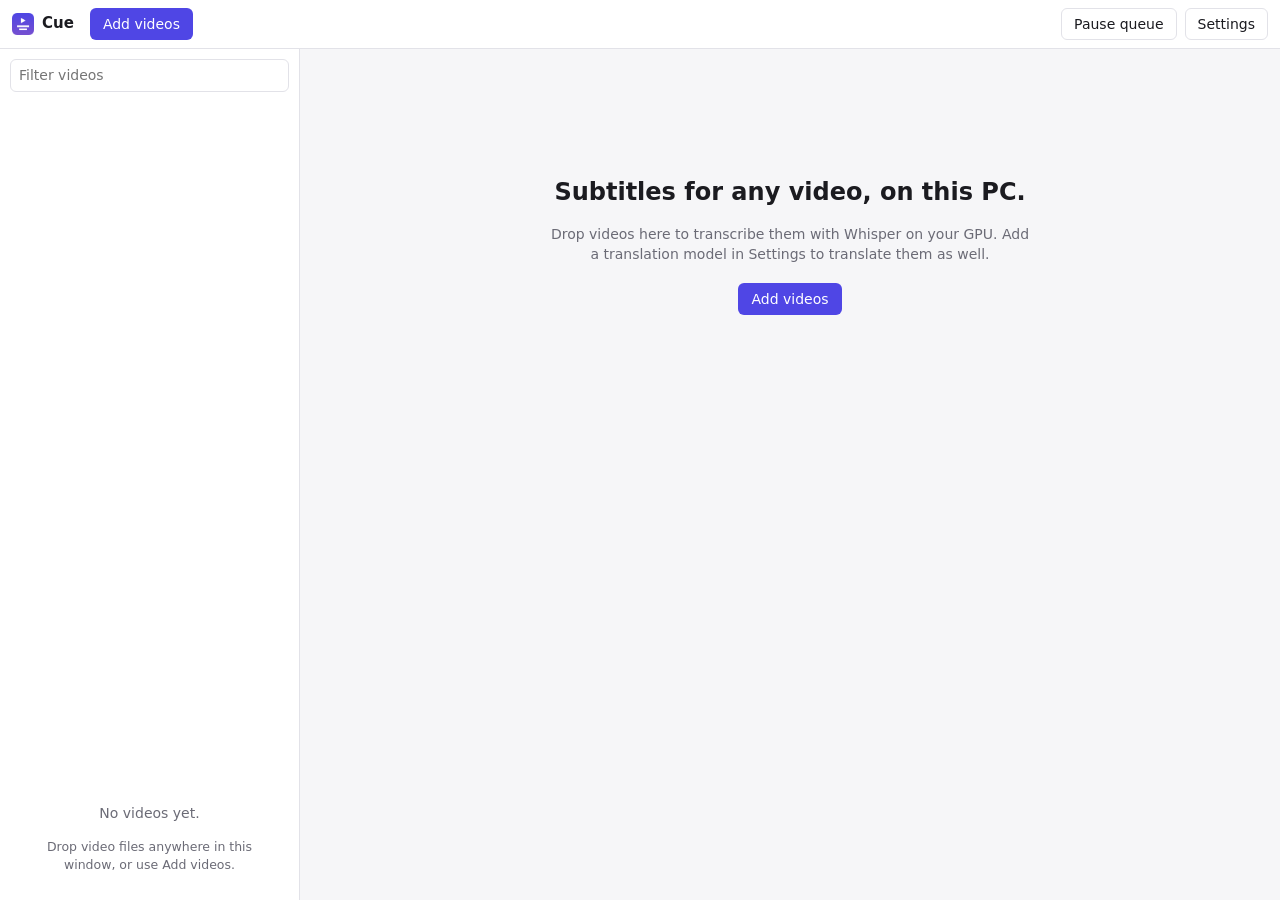
==== windows/crates/cue-app/ui/index.html @ 478ebe01 "Windows phase 3: desktop app (queue, editor, preview, export) Adds the Tauri desktop app over a new " ====
<!doctype html>
<html lang="en">
<head>
  <meta charset="utf-8">
  <meta name="viewport" content="width=device-width, initial-scale=1">
  <title>Cue</title>
  <link rel="stylesheet" href="style.css">
</head>
<body>
  <header class="topbar">
    <div class="brand"><img src="icon.png" alt=""><span>Cue</span></div>
    <button id="add" class="primary">Add videos</button>
    <span class="spacer"></span>
    <span id="queue-status" class="queue-status"></span>
    <button id="pause" class="ghost" title="Pause or resume the queue">Pause queue</button>
    <button id="open-settings" class="ghost">Settings</button>
  </header>

  <div class="layout">
    <aside class="sidebar">
      <input id="filter" type="search" placeholder="Filter videos" aria-label="Filter videos">
      <ul id="jobs" class="jobs" aria-label="Videos"></ul>
      <div id="jobs-empty" class="jobs-empty">
        <p>No videos yet.</p>
        <p class="hint">Drop video files anywhere in this window, or use Add videos.</p>
      </div>
    </aside>

    <main id="detail" class="detail">
      <section id="welcome" class="welcome">
        <h1>Subtitles for any video, on this PC.</h1>
        <p>Drop videos here to transcribe them with Whisper on your GPU. Add a translation model in Settings to translate them as well.</p>
        <button id="welcome-add" class="primary">Add videos</button>
      </section>

      <section id="job" class="job" hidden>
        <div class="job-head">
          <div class="job-title">
            <h1 id="job-title"></h1>
            <button id="job-path" class="link" title="Show in Explorer"></button>
          </div>
          <div id="job-actions" class="actions"></div>
        </div>

        <div class="status-line">
          <span id="job-status" class="chip"></span>
          <span id="job-detail" class="muted"></span>
          <div class="bar"><div id="job-bar"></div></div>
        </div>

        <div class="overrides">
          <label>Spoken language
            <select id="ov-source"></select>
          </label>
          <label>Translate to
            <input id="ov-target" list="target-languages" placeholder="Default">
          </label>
          <label>Translation model
            <input id="ov-model" list="translation-models" placeholder="Default">
          </label>
        </div>

        <div class="workspace">
          <div class="player">
            <div class="stage">
              <video id="video" controls preload="metadata"></video>
              <div id="caption" class="caption" aria-live="off"></div>
            </div>
            <div id="video-note" class="video-note" hidden>Preview isn't available for this file type. The transcript and exports still work.</div>
            <div class="player-tools">
              <label>Captions
                <select id="caption-mode">
                  <option value="both">Original and translation</option>
                  <option value="original">Original</option>
                  <option value="translation">Translation</option>
                  <option value="off">Off</option>
                </select>
              </label>
              <label class="check"><input id="follow" type="checkbox" checked> Follow playback</label>
            </div>
          </div>

          <div class="transcript">
            <div class="transcript-head">
              <input id="search" type="search" placeholder="Search subtitles" aria-label="Search subtitles">
              <span id="counts" class="muted"></span>
            </div>
            <div id="cues" class="cues" role="table" aria-label="Subtitles"></div>
            <div id="cues-empty" class="cues-empty" hidden></div>
          </div>
        </div>

        <details class="log">
          <summary>Log</summary>
          <pre id="job-log"></pre>
        </details>
      </section>
    </main>
  </div>

  <div id="drop" class="drop" hidden><div>Drop to add</div></div>
  <div id="toasts" class="toasts" aria-live="polite"></div>

  <datalist id="target-languages"></datalist>
  <datalist id="translation-models"></datalist>

  <dialog id="settings" class="sheet">
    <form method="dialog">
      <h2>Settings</h2>
      <div class="sheet-body">
        <fieldset>
          <legend>Transcription</legend>
          <label>Whisper model <select id="s-model"></select></label>
          <label>Spoken language <select id="s-source"></select></label>
          <label class="check"><input id="s-gpu" type="checkbox"> Use the GPU</label>
          <label>Beam size <input id="s-beam" type="number" min="1" max="16"></label>
        </fieldset>
        <fieldset>
          <legend>Translation</legend>
          <label>Model <input id="s-tmodel" list="translation-models"></label>
          <p class="hint">The name picks the provider: claude-… is Anthropic, gemini-… is Google, openrouter/, groq/, cerebras/ and local/ route by prefix, anything else is OpenAI.</p>
          <label>Translate to <input id="s-target" list="target-languages"></label>
          <label>Source language <input id="s-tsource" placeholder="auto"></label>
          <label>Request size
            <select id="s-chunk"><option value="safer">Safer</option><option value="balanced">Balanced</option><option value="faster">Faster</option></select>
          </label>
          <label>Parallel requests <input id="s-parallel" type="number" min="1" max="4"></label>
          <label>Local server <input id="s-endpoint" placeholder="http://localhost:1234/v1"></label>
          <label class="check"><input id="s-auto-translate" type="checkbox"> Translate automatically after transcription</label>
        </fieldset>
        <fieldset>
          <legend>Workflow</legend>
          <label class="check"><input id="s-auto-start" type="checkbox"> Start added videos right away</label>
          <label class="check"><input id="s-sidecars" type="checkbox"> Save .srt files next to each video when done</label>
          <label class="check"><input id="s-bilingual" type="checkbox"> Also save a bilingual .srt</label>
        </fieldset>
        <fieldset>
          <legend>API keys</legend>
          <p class="hint">Keys are stored in Windows Credential Manager, never in files.</p>
          <div id="keys" class="keys"></div>
        </fieldset>
        <fieldset>
          <legend>About this PC</legend>
          <dl id="diag" class="diag"></dl>
        </fieldset>
      </div>
      <div class="sheet-foot">
        <button value="cancel" class="ghost">Cancel</button>
        <button id="settings-save" value="save" class="primary">Save</button>
      </div>
    </form>
  </dialog>

  <dialog id="export" class="sheet small">
    <form method="dialog">
      <h2>Export subtitles</h2>
      <div class="sheet-body">
        <fieldset>
          <legend>Files</legend>
          <label class="check"><input type="checkbox" name="doc" value="original" checked> Original transcript</label>
          <label class="check"><input type="checkbox" name="doc" value="translated"> Translation</label>
          <label class="check"><input type="checkbox" name="doc" value="bilingual"> Bilingual (original over translation)</label>
        </fieldset>
        <fieldset>
          <legend>Formats</legend>
          <div class="formats">
            <label class="check"><input type="checkbox" name="fmt" value="srt" checked> SRT</label>
            <label class="check"><input type="checkbox" name="fmt" value="vtt"> WebVTT</label>
            <label class="check"><input type="checkbox" name="fmt" value="txt"> Text</label>
            <label class="check"><input type="checkbox" name="fmt" value="md"> Markdown</label>
            <label class="check"><input type="checkbox" name="fmt" value="json"> JSON</label>
          </div>
        </fieldset>
        <fieldset>
          <legend>Folder</legend>
          <div class="folder-row"><span id="export-folder" class="muted">Next to the video</span><button id="export-choose" type="button" class="ghost">Choose…</button></div>
        </fieldset>
        <ul id="export-result" class="export-result"></ul>
      </div>
      <div class="sheet-foot">
        <button value="cancel" class="ghost">Close</button>
        <button id="export-go" type="button" class="primary">Export</button>
      </div>
    </form>
  </dialog>

  <script src="app.js"></script>
</body>
</html>
---- windows/crates/cue-app/ui/style.css ----
:root {
  color-scheme: light dark;
  --bg: #f6f6f8;
  --panel: #ffffff;
  --panel-2: #f0f0f4;
  --line: #e2e2e8;
  --text: #1b1b20;
  --muted: #6b6b76;
  --accent: #4f46e5;
  --accent-text: #ffffff;
  --accent-soft: #eceafd;
  --good: #15803d;
  --warn: #b45309;
  --bad: #b91c1c;
  --cue-active: #fff7d6;
  --radius: 8px;
  --font: "Segoe UI Variable Text", "Segoe UI", system-ui, sans-serif;
  --mono: "Cascadia Mono", Consolas, ui-monospace, monospace;
}

@media (prefers-color-scheme: dark) {
  :root {
    --bg: #18181c;
    --panel: #202026;
    --panel-2: #2a2a31;
    --line: #34343c;
    --text: #ececf1;
    --muted: #9a9aa6;
    --accent: #8b85ff;
    --accent-text: #111114;
    --accent-soft: #2c2a4a;
    --good: #4ade80;
    --warn: #fbbf24;
    --bad: #f87171;
    --cue-active: #3a3520;
  }
}

* { box-sizing: border-box; }
html, body { height: 100%; margin: 0; }
body {
  background: var(--bg);
  color: var(--text);
  font: 14px/1.45 var(--font);
  display: flex;
  flex-direction: column;
  overflow: hidden;
}
h1, h2 { margin: 0; font-weight: 600; }
button, input, select, textarea { font: inherit; color: inherit; }
[hidden] { display: none !important; }

button {
  border: 1px solid var(--line);
  background: var(--panel);
  border-radius: 6px;
  padding: 5px 12px;
  cursor: pointer;
  white-space: nowrap;
}
button:hover { background: var(--panel-2); }
button:disabled { opacity: .5; cursor: default; }
button.primary { background: var(--accent); color: var(--accent-text); border-color: transparent; }
button.primary:hover { filter: brightness(1.08); }
button.ghost { background: transparent; }
button.danger { color: var(--bad); }
button.link { border: 0; background: none; padding: 0; color: var(--muted); text-align: left; overflow: hidden; text-overflow: ellipsis; max-width: 100%; }
button.link:hover { color: var(--accent); text-decoration: underline; }
button:focus-visible, input:focus-visible, select:focus-visible, textarea:focus-visible { outline: 2px solid var(--accent); outline-offset: 1px; }

input, select {
  background: var(--panel);
  border: 1px solid var(--line);
  border-radius: 6px;
  padding: 5px 8px;
  min-width: 0;
}
.muted { color: var(--muted); }
.hint { color: var(--muted); font-size: 12.5px; margin: 2px 0 6px; }
.spacer { flex: 1; }

/* Top bar */
.topbar {
  display: flex;
  align-items: center;
  gap: 8px;
  padding: 8px 12px;
  background: var(--panel);
  border-bottom: 1px solid var(--line);
}
.brand { display: flex; align-items: center; gap: 8px; font-weight: 600; font-size: 15px; margin-right: 8px; }
.brand img { width: 22px; height: 22px; }
.queue-status { color: var(--muted); font-size: 13px; margin-right: 4px; }

/* Layout */
.layout { flex: 1; display: grid; grid-template-columns: 300px 1fr; min-height: 0; }
.sidebar {
  border-right: 1px solid var(--line);
  background: var(--panel);
  display: flex;
  flex-direction: column;
  min-height: 0;
}
.sidebar > input { margin: 10px; }
.jobs { list-style: none; margin: 0; padding: 0 6px 10px; overflow: auto; flex: 1; }
.jobs li {
  padding: 8px 10px;
  border-radius: var(--radius);
  cursor: pointer;
  display: grid;
  gap: 3px;
}
.jobs li:hover { background: var(--panel-2); }
.jobs li.selected { background: var(--accent-soft); }
.jobs .name { font-weight: 500; overflow: hidden; text-overflow: ellipsis; white-space: nowrap; }
.jobs .meta { display: flex; gap: 6px; align-items: center; font-size: 12px; color: var(--muted); min-width: 0; }
.jobs .meta span:last-child { overflow: hidden; text-overflow: ellipsis; white-space: nowrap; }
.jobs-empty { padding: 20px; text-align: center; color: var(--muted); }

.chip {
  display: inline-block;
  font-size: 11.5px;
  font-weight: 600;
  padding: 1px 7px;
  border-radius: 999px;
  background: var(--panel-2);
  color: var(--muted);
  white-space: nowrap;
}
.chip.running { background: var(--accent-soft); color: var(--accent); }
.chip.done { color: var(--good); }
.chip.failed { color: var(--bad); }
.chip.queued { color: var(--warn); }

.bar { height: 3px; background: var(--panel-2); border-radius: 2px; overflow: hidden; }
.bar > div { height: 100%; width: 0; background: var(--accent); transition: width .2s; }
.bar.indeterminate > div { width: 30%; animation: slide 1.2s infinite ease-in-out; }
@keyframes slide { from { margin-left: -30%; } to { margin-left: 100%; } }

/* Detail */
.detail { min-width: 0; min-height: 0; overflow: auto; }
.welcome { max-width: 520px; margin: 14vh auto 0; text-align: center; padding: 0 20px; }
.welcome h1 { font-size: 24px; margin-bottom: 8px; }
.welcome p { color: var(--muted); margin-bottom: 18px; }

.job { display: flex; flex-direction: column; gap: 12px; padding: 16px 20px 20px; min-height: 100%; }
.job-head { display: flex; gap: 16px; align-items: flex-start; justify-content: space-between; flex-wrap: wrap; }
.job-title { min-width: 0; flex: 1 1 260px; display: grid; }
.job-title h1 { font-size: 20px; overflow: hidden; text-overflow: ellipsis; white-space: nowrap; }
.actions { display: flex; gap: 6px; flex-wrap: wrap; }
.status-line { display: grid; grid-template-columns: auto 1fr; gap: 6px 10px; align-items: center; }
.status-line .bar { grid-column: 1 / -1; }

.overrides { display: flex; gap: 12px; flex-wrap: wrap; }
.overrides label { display: grid; gap: 3px; font-size: 12px; color: var(--muted); min-width: 170px; flex: 1 1 170px; max-width: 280px; }
.overrides input, .overrides select { color: var(--text); font-size: 13.5px; }

.workspace { display: grid; grid-template-columns: minmax(320px, 46%) 1fr; gap: 16px; flex: 1; min-height: 360px; }
@media (max-width: 1100px) { .workspace { grid-template-columns: 1fr; } }

.player { display: flex; flex-direction: column; gap: 8px; align-self: start; }
.stage { position: relative; line-height: 0; }
.stage video { width: 100%; max-height: 60vh; background: #000; border-radius: var(--radius); }
.caption {
  position: absolute;
  left: 6%;
  right: 6%;
  bottom: 16%;
  line-height: 1.35;
  text-align: center;
  pointer-events: none;
  display: flex;
  flex-direction: column;
  align-items: center;
  gap: 2px;
}
.caption span {
  background: rgba(0, 0, 0, .72);
  color: #fff;
  padding: 2px 8px;
  border-radius: 4px;
  font-size: clamp(13px, 1.6vw, 20px);
  white-space: pre-line;
}
.caption span.secondary { color: #ffe58a; font-size: clamp(12px, 1.4vw, 17px); }
.video-note { color: var(--muted); font-size: 13px; }
.player-tools { display: flex; gap: 14px; align-items: center; flex-wrap: wrap; font-size: 13px; }
.player-tools label { display: flex; gap: 6px; align-items: center; }

.transcript { display: flex; flex-direction: column; min-height: 0; border: 1px solid var(--line); border-radius: var(--radius); background: var(--panel); }
.transcript-head { display: flex; gap: 10px; align-items: center; padding: 8px; border-bottom: 1px solid var(--line); }
.transcript-head input { flex: 1; }
.cues { overflow: auto; flex: 1; max-height: 64vh; }
.cue {
  display: grid;
  grid-template-columns: 74px 1fr 1fr;
  gap: 8px;
  padding: 6px 8px;
  border-bottom: 1px solid var(--line);
  align-items: start;
}
.cues.single .cue { grid-template-columns: 74px 1fr; }
.cue.active { background: var(--cue-active); }
.cue.partial { opacity: .7; }
.cue .time { font: 12px/1.6 var(--mono); color: var(--muted); border: 0; background: none; padding: 2px 0; text-align: left; }
.cue .time:hover { color: var(--accent); }
.cue textarea {
  width: 100%;
  resize: none;
  border: 1px solid transparent;
  border-radius: 4px;
  background: transparent;
  padding: 2px 4px;
  overflow: hidden;
  field-sizing: content;
  min-height: 1.6em;
  line-height: 1.45;
}
.cue textarea:hover:not(:disabled) { border-color: var(--line); }
.cue textarea:focus { border-color: var(--accent); background: var(--panel); }
.cue textarea.missing { color: var(--muted); font-style: italic; }
.cues-empty { padding: 30px 16px; text-align: center; color: var(--muted); }

.log summary { cursor: pointer; color: var(--muted); }
.log pre { font: 12px/1.5 var(--mono); background: var(--panel); border: 1px solid var(--line); border-radius: var(--radius); padding: 10px; max-height: 220px; overflow: auto; white-space: pre-wrap; }

/* Drop overlay and toasts */
.drop {
  position: fixed;
  inset: 0;
  background: color-mix(in srgb, var(--accent) 18%, transparent);
  display: grid;
  place-items: center;
  pointer-events: none;
  z-index: 10;
}
.drop div { background: var(--panel); border: 2px dashed var(--accent); padding: 26px 40px; border-radius: 14px; font-size: 18px; font-weight: 600; }
.toasts { position: fixed; right: 16px; bottom: 16px; display: grid; gap: 8px; z-index: 20; max-width: min(440px, calc(100vw - 32px)); }
.toast { background: var(--panel); border: 1px solid var(--line); border-left: 4px solid var(--accent); border-radius: var(--radius); padding: 10px 12px; box-shadow: 0 6px 24px rgba(0,0,0,.18); }
.toast.error { border-left-color: var(--bad); }

/* Dialogs */
dialog.sheet {
  border: 1px solid var(--line);
  border-radius: 12px;
  padding: 0;
  width: min(640px, calc(100vw - 32px));
  max-height: calc(100vh - 48px);
  background: var(--panel);
  color: var(--text);
  box-shadow: 0 20px 60px rgba(0,0,0,.3);
}
dialog.sheet.small { width: min(460px, calc(100vw - 32px)); }
dialog::backdrop { background: rgba(0,0,0,.35); }
dialog form { display: flex; flex-direction: column; max-height: calc(100vh - 50px); }
dialog h2 { padding: 16px 20px 8px; font-size: 18px; }
.sheet-body { overflow: auto; padding: 0 20px 8px; }
.sheet-foot { display: flex; justify-content: flex-end; gap: 8px; padding: 12px 20px; border-top: 1px solid var(--line); }
fieldset { border: 0; padding: 0; margin: 10px 0 16px; display: grid; gap: 8px; }
legend { font-weight: 600; margin-bottom: 6px; padding: 0; }
fieldset > label:not(.check) { display: grid; grid-template-columns: 150px 1fr; align-items: center; gap: 10px; }
label.check { display: flex; gap: 8px; align-items: center; }
.formats { display: flex; gap: 14px; flex-wrap: wrap; }
.folder-row { display: flex; gap: 10px; align-items: center; justify-content: space-between; }
.folder-row span { overflow: hidden; text-overflow: ellipsis; white-space: nowrap; }
.keys { display: grid; gap: 6px; }
.key { display: grid; grid-template-columns: 110px 1fr auto auto; gap: 8px; align-items: center; }
.key .state { font-size: 12px; }
.key .state.saved { color: var(--good); }
.diag { display: grid; grid-template-columns: 120px 1fr; gap: 4px 10px; margin: 0; font-size: 13px; }
.diag dt { color: var(--muted); }
.diag dd { margin: 0; overflow-wrap: anywhere; }
.export-result { list-style: none; padding: 0; margin: 0; display: grid; gap: 4px; min-width: 0; }
.export-result button { display: block; width: 100%; }
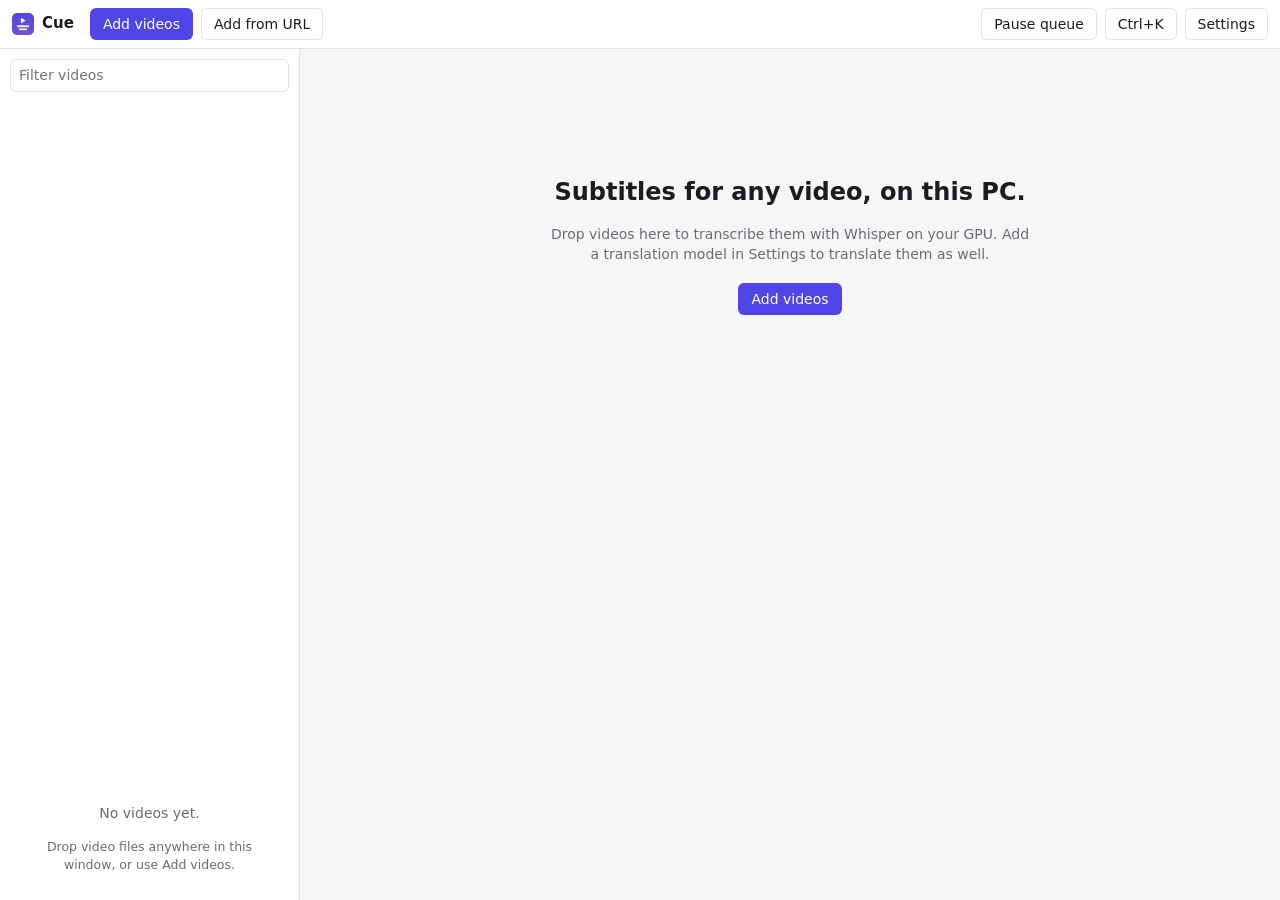
==== commit 7d0e6b23: "Windows phase 4: watch folders, URL downloads, burn-in, tray and palette - Watch folders: recursive " ====
--- a/windows/crates/cue-app/ui/index.html
+++ b/windows/crates/cue-app/ui/index.html
@@ -10,15 +10,18 @@
   <header class="topbar">
     <div class="brand"><img src="icon.png" alt=""><span>Cue</span></div>
     <button id="add" class="primary">Add videos</button>
+    <button id="add-url" class="ghost" title="Download a video from a web page with yt-dlp">Add from URL</button>
     <span class="spacer"></span>
     <span id="queue-status" class="queue-status"></span>
     <button id="pause" class="ghost" title="Pause or resume the queue">Pause queue</button>
+    <button id="open-palette" class="ghost" title="Commands (Ctrl+K)">Ctrl+K</button>
     <button id="open-settings" class="ghost">Settings</button>
   </header>
 
   <div class="layout">
     <aside class="sidebar">
       <input id="filter" type="search" placeholder="Filter videos" aria-label="Filter videos">
+      <ul id="downloads" class="downloads" aria-label="Downloads"></ul>
       <ul id="jobs" class="jobs" aria-label="Videos"></ul>
       <div id="jobs-empty" class="jobs-empty">
         <p>No videos yet.</p>
@@ -133,6 +136,20 @@
           <label class="check"><input id="s-auto-start" type="checkbox"> Start added videos right away</label>
           <label class="check"><input id="s-sidecars" type="checkbox"> Save .srt files next to each video when done</label>
           <label class="check"><input id="s-bilingual" type="checkbox"> Also save a bilingual .srt</label>
+          <label class="check"><input id="s-tray" type="checkbox"> Keep running in the notification area when the window is closed</label>
+          <label class="check"><input id="s-notify" type="checkbox"> Notify me when a video finishes while Cue is in the background</label>
+          <label class="check"><input id="s-awake" type="checkbox"> Keep the PC awake while jobs run</label>
+        </fieldset>
+        <fieldset>
+          <legend>Watch folders</legend>
+          <p class="hint">New videos in these folders (and their subfolders) are queued automatically once they finish copying, and their .srt files are saved next to them. Changes here apply right away.</p>
+          <ul id="watch-list" class="watch-list"></ul>
+          <button id="watch-add" type="button">Add a folder…</button>
+        </fieldset>
+        <fieldset>
+          <legend>Downloads</legend>
+          <div class="folder-row"><span>Save to <span id="s-download-folder" class="muted"></span></span><button id="s-download-choose" type="button" class="ghost">Choose…</button></div>
+          <div class="folder-row"><span id="ytdlp-state" class="muted"></span><button id="ytdlp-install" type="button" class="ghost">Install yt-dlp</button></div>
         </fieldset>
         <fieldset>
           <legend>API keys</legend>
@@ -184,6 +201,57 @@
     </form>
   </dialog>
 
+  <dialog id="url" class="sheet small">
+    <form method="dialog">
+      <h2>Add from URL</h2>
+      <div class="sheet-body">
+        <label>Page address <input id="url-input" type="text" placeholder="https://…" autocomplete="off" spellcheck="false"></label>
+        <p class="hint">yt-dlp downloads the video into your downloads folder, then it joins the list like any other file. Only download what you have the right to.</p>
+      </div>
+      <div class="sheet-foot">
+        <button value="cancel" class="ghost">Cancel</button>
+        <button id="url-go" type="button" class="primary">Download</button>
+      </div>
+    </form>
+  </dialog>
+
+  <dialog id="burn" class="sheet small">
+    <form method="dialog">
+      <h2>Burn in subtitles</h2>
+      <div class="sheet-body">
+        <p class="hint">Renders the subtitles into a new MP4. The original video is never changed.</p>
+        <fieldset>
+          <legend>Subtitles</legend>
+          <label class="check"><input type="radio" name="burn-doc" value="original" checked> Original transcript</label>
+          <label class="check"><input type="radio" name="burn-doc" value="translated"> Translation</label>
+          <label class="check"><input type="radio" name="burn-doc" value="bilingual"> Bilingual</label>
+        </fieldset>
+        <label>Text size
+          <select id="burn-size"><option value="small">Small</option><option value="medium" selected>Medium</option><option value="large">Large</option></select>
+        </label>
+        <fieldset>
+          <legend>Save as</legend>
+          <div class="folder-row"><span id="burn-output" class="muted"></span><button id="burn-choose" type="button" class="ghost">Choose…</button></div>
+        </fieldset>
+        <div id="burn-progress" class="status-line" hidden>
+          <span id="burn-detail" class="muted"></span>
+          <div class="bar"><div id="burn-bar"></div></div>
+        </div>
+        <p id="burn-error" class="error-text" hidden></p>
+      </div>
+      <div class="sheet-foot">
+        <button value="cancel" class="ghost">Close</button>
+        <button id="burn-cancel" type="button" class="ghost danger" hidden>Stop</button>
+        <button id="burn-go" type="button" class="primary">Burn in</button>
+      </div>
+    </form>
+  </dialog>
+
+  <dialog id="palette" class="palette" aria-label="Commands">
+    <input id="palette-input" type="text" placeholder="Type a command or a video name" autocomplete="off" spellcheck="false">
+    <ul id="palette-list" class="palette-list" role="listbox"></ul>
+  </dialog>
+
   <script src="app.js"></script>
 </body>
 </html>
--- a/windows/crates/cue-app/ui/style.css
+++ b/windows/crates/cue-app/ui/style.css
@@ -272,3 +272,62 @@
 .diag dd { margin: 0; overflow-wrap: anywhere; }
 .export-result { list-style: none; padding: 0; margin: 0; display: grid; gap: 4px; min-width: 0; }
 .export-result button { display: block; width: 100%; }
+
+/* Sidebar groups and downloads */
+.jobs li.group {
+  cursor: pointer;
+  display: flex;
+  gap: 6px;
+  align-items: center;
+  padding: 10px 6px 4px;
+  font-size: 12px;
+  font-weight: 600;
+  color: var(--muted);
+  border-radius: 0;
+}
+.jobs li.group:hover { background: none; color: var(--text); }
+.jobs li.group .caret { width: 10px; transition: transform .15s; }
+.jobs li.group.collapsed .caret { transform: rotate(-90deg); }
+.jobs li.group .count { font-weight: 400; margin-left: auto; }
+.jobs li.group span.label { overflow: hidden; text-overflow: ellipsis; white-space: nowrap; }
+.tag { font-size: 10.5px; padding: 0 5px; border-radius: 4px; border: 1px solid var(--line); color: var(--muted); }
+.downloads { list-style: none; margin: 0; padding: 0 6px; display: grid; gap: 4px; }
+.downloads:empty { display: none; }
+.downloads li { border: 1px solid var(--line); border-radius: var(--radius); padding: 6px 8px; display: grid; gap: 3px; font-size: 12.5px; }
+.downloads .row { display: flex; gap: 6px; align-items: center; min-width: 0; }
+.downloads .url { flex: 1; overflow: hidden; text-overflow: ellipsis; white-space: nowrap; }
+.downloads .detail-text { color: var(--muted); overflow: hidden; text-overflow: ellipsis; white-space: nowrap; }
+.downloads li.failed .detail-text { color: var(--bad); white-space: normal; overflow-wrap: anywhere; }
+.downloads button { padding: 1px 8px; font-size: 12px; }
+.sidebar > .downloads { margin-bottom: 6px; }
+
+/* Watch folders */
+.watch-list { list-style: none; padding: 0; margin: 0; display: grid; gap: 8px; }
+.watch-list li { border: 1px solid var(--line); border-radius: var(--radius); padding: 8px 10px; display: grid; gap: 6px; }
+.watch-list .head { display: flex; gap: 8px; align-items: center; min-width: 0; }
+.watch-list .head .path { flex: 1; min-width: 0; overflow: hidden; text-overflow: ellipsis; white-space: nowrap; }
+.watch-list .profile { display: flex; gap: 8px; flex-wrap: wrap; }
+.watch-list .profile label { display: grid; gap: 2px; font-size: 12px; color: var(--muted); flex: 1 1 140px; }
+.watch-list .profile input, .watch-list .profile select { color: var(--text); }
+.watch-list .error-text { margin: 0; }
+.error-text { color: var(--bad); font-size: 13px; overflow-wrap: anywhere; }
+.sheet-body > label:not(.check) { display: grid; gap: 4px; margin: 6px 0; }
+
+/* Command palette */
+dialog.palette {
+  border: 1px solid var(--line);
+  border-radius: 12px;
+  padding: 0;
+  width: min(560px, calc(100vw - 32px));
+  margin-top: 12vh;
+  background: var(--panel);
+  color: var(--text);
+  box-shadow: 0 20px 60px rgba(0,0,0,.3);
+}
+dialog.palette input { width: 100%; border: 0; border-bottom: 1px solid var(--line); border-radius: 0; padding: 12px 14px; font-size: 15px; background: transparent; }
+dialog.palette input:focus-visible { outline: none; }
+.palette-list { list-style: none; margin: 0; padding: 6px; max-height: 50vh; overflow: auto; }
+.palette-list li { padding: 7px 10px; border-radius: 6px; cursor: pointer; display: flex; gap: 10px; align-items: center; }
+.palette-list li .kind { margin-left: auto; font-size: 12px; color: var(--muted); }
+.palette-list li.active { background: var(--accent-soft); }
+.palette-list li.empty { color: var(--muted); cursor: default; }
